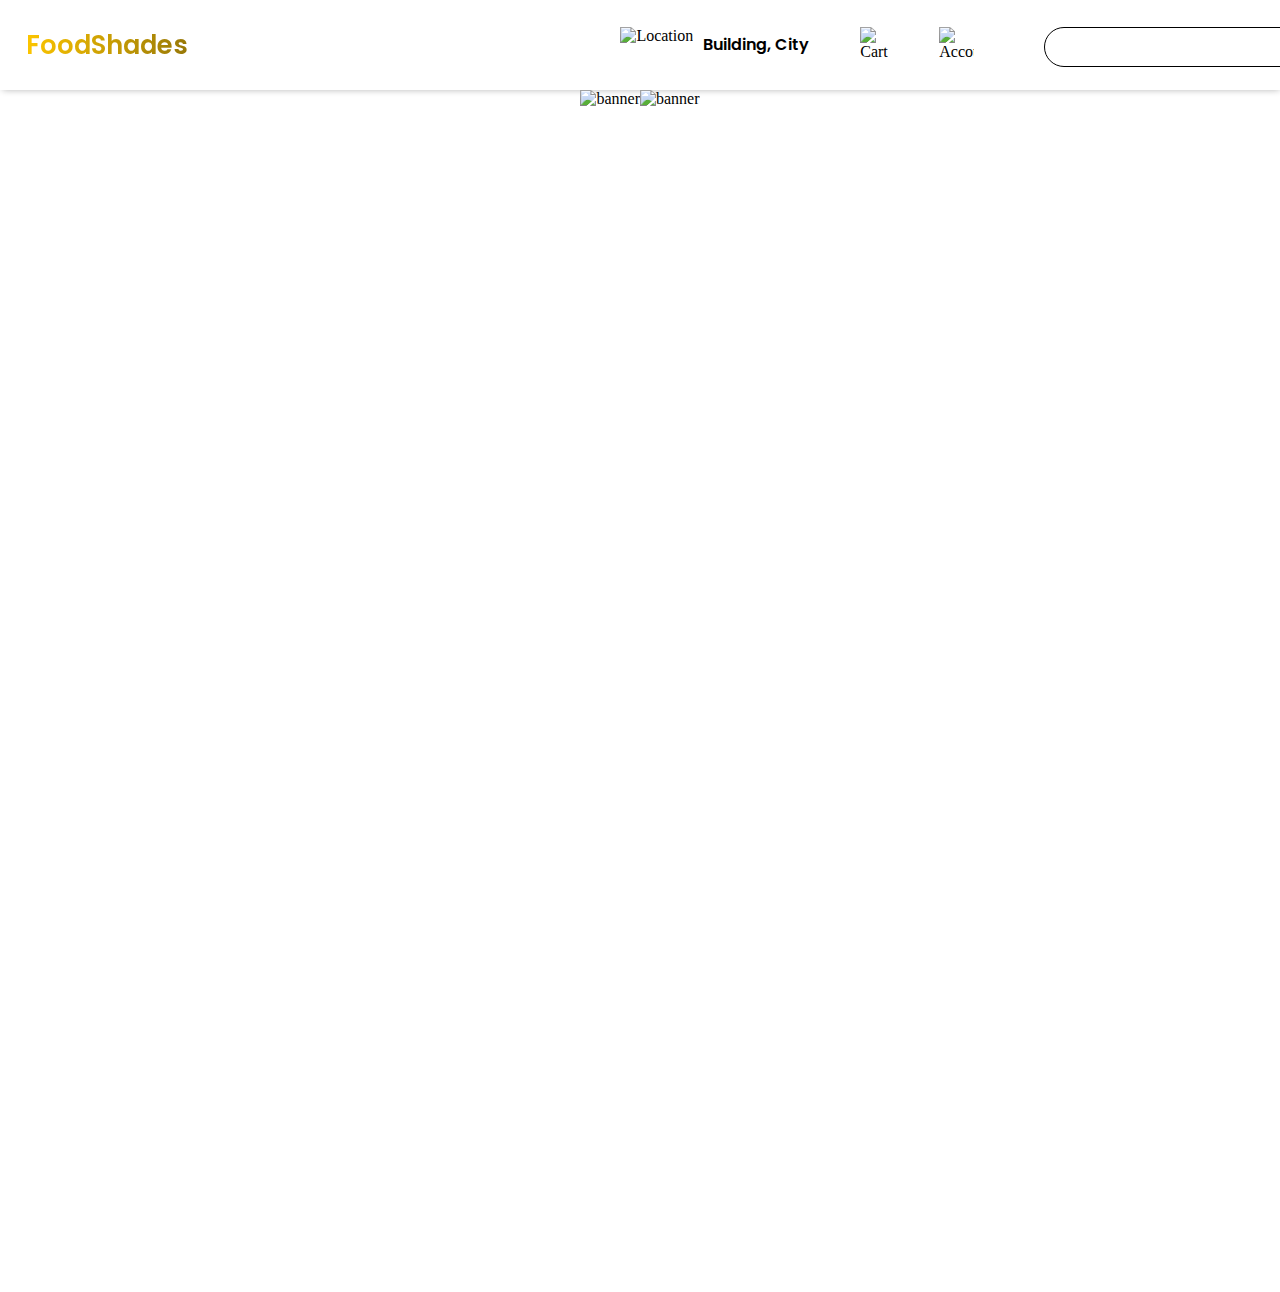
==== homepage.html @ 4d6f66c5 "Initial" ====
<!DOCTYPE html>
<html lang="en">
  <head>
    <meta charset="UTF-8" />
    <meta http-equiv="X-UA-Compatible" content="IE=edge" />
    <meta name="viewport" content="width=device-width, initial-scale=1.0" />
    <title>FoodShades</title>
    <link
      href="https://fonts.googleapis.com/css2?family=Poppins&display=swap"
      rel="stylesheet"
    />
    <link rel="stylesheet" href="style2.css" />
  </head>
  <body>
        <div class="navbar">
                <p class="name">FoodShades</p>
                <div class="navContents">
                  <div class="location">
                    <img src="location.png" alt="Location" class = "imgLocation">
                    <p class="address">Building, City</p>
                  </div>
                  <img src="basket.png" alt="Cart" class = "cart">
                  <img src="account.png" alt="Account" class = "account">
                  <div class="search">
                    <img src="search.png" alt="" class = "searchIcon">
                  </div>
                </div>
        </div>
        <div class="banner">
          <img src="banner1x.png" alt="banner" class = "banner1">
          <img src="banner2x.png" alt="banner" class = "banner2">
        </div>
        <div class="main"></div>
  </body>
</html>
---- style2.css ----
* {
  margin: 0;
  padding: 0;
}

body {
  background-color: #ffffff;
  font-size: 100%;
}

.name {
  font-family: "Poppins", sans-serif;
  /* letter-spacing: 1px; */
  font-size: 1.6em;
  /* z-index: 1; */
  background: linear-gradient(
    90deg,
    #ffc700 -2.08%,
    #987807 99.99%,
    rgba(0, 0, 0, 0) 100%
  );
  -webkit-background-clip: text;
  -webkit-text-fill-color: transparent;
  background-clip: text;
  /* text-fill-color: transparent; */
  font-weight: 600;
  display: inline-block;
  position: relative;
  left: 2vw;
}

/* .box1 {
    display: inline-block;
    background: black;
    height: 100px;
    width: 225px;
    display: flex;
    align-items: center;
} 
*/

.navbar {
  height: 90px;
  width: 100%;
  /* margin: 3.25vh auto auto auto; */
  display: flex;
  align-items: center;
  background: rgb(255, 255, 255);
  /* border: 0.001px inset black; */
  box-shadow: 0.5px 0.5px 7px -1px rgba(0, 0, 0, 0.324);
  /* display: inline; */
}

.navContents {
  position: absolute;
  height: 100px;
  left: 43vw;
  top: 27px;
  width: 50%;
  min-width: 540px;
  /* transform: scale(0.9); */
  display: flex;
  flex-direction: row;
  /* justify-content: space-between; */
}

.location {
  position: relative;
  left: 70px;
}

.address {
  font-family: "Poppins", sans-serif;
  font-size: 1.3em;
  color: black;
  float: right;
  font-size: 16px;
  font-weight: 580;
  /* line-height: 19px; */
  position: relative;
  left: 10px;
  top: 5px;
}

.imgLocation {
  width: 27.8px;
  height: 30px;
}

.cart {
  /* float: right; */
  width: 30px;
  height: 30px;
  position: relative;
  left: 131px;
}

.account {
  width: 35px;
  height: 35px;
  position: relative;
  left: 180px;
}

.search {
  width: 25vw;
  position: relative;
  left: 250px;
  height: 38px;
  border-style: solid;
  border-radius: 100px;
  border-width: 1px;
}

.searchIcon {
  width: 20px;
  height: 20px;
  position: relative;
  top: 8px;
  left: 23vw;
}

.banner {
  height: 302px;
  width: 100%;
  display: flex;
  justify-content: center;
}

.main {
  display: grid;
  grid-template-columns: 30vw 70vw;
  grid-template-rows: 100vh;
}
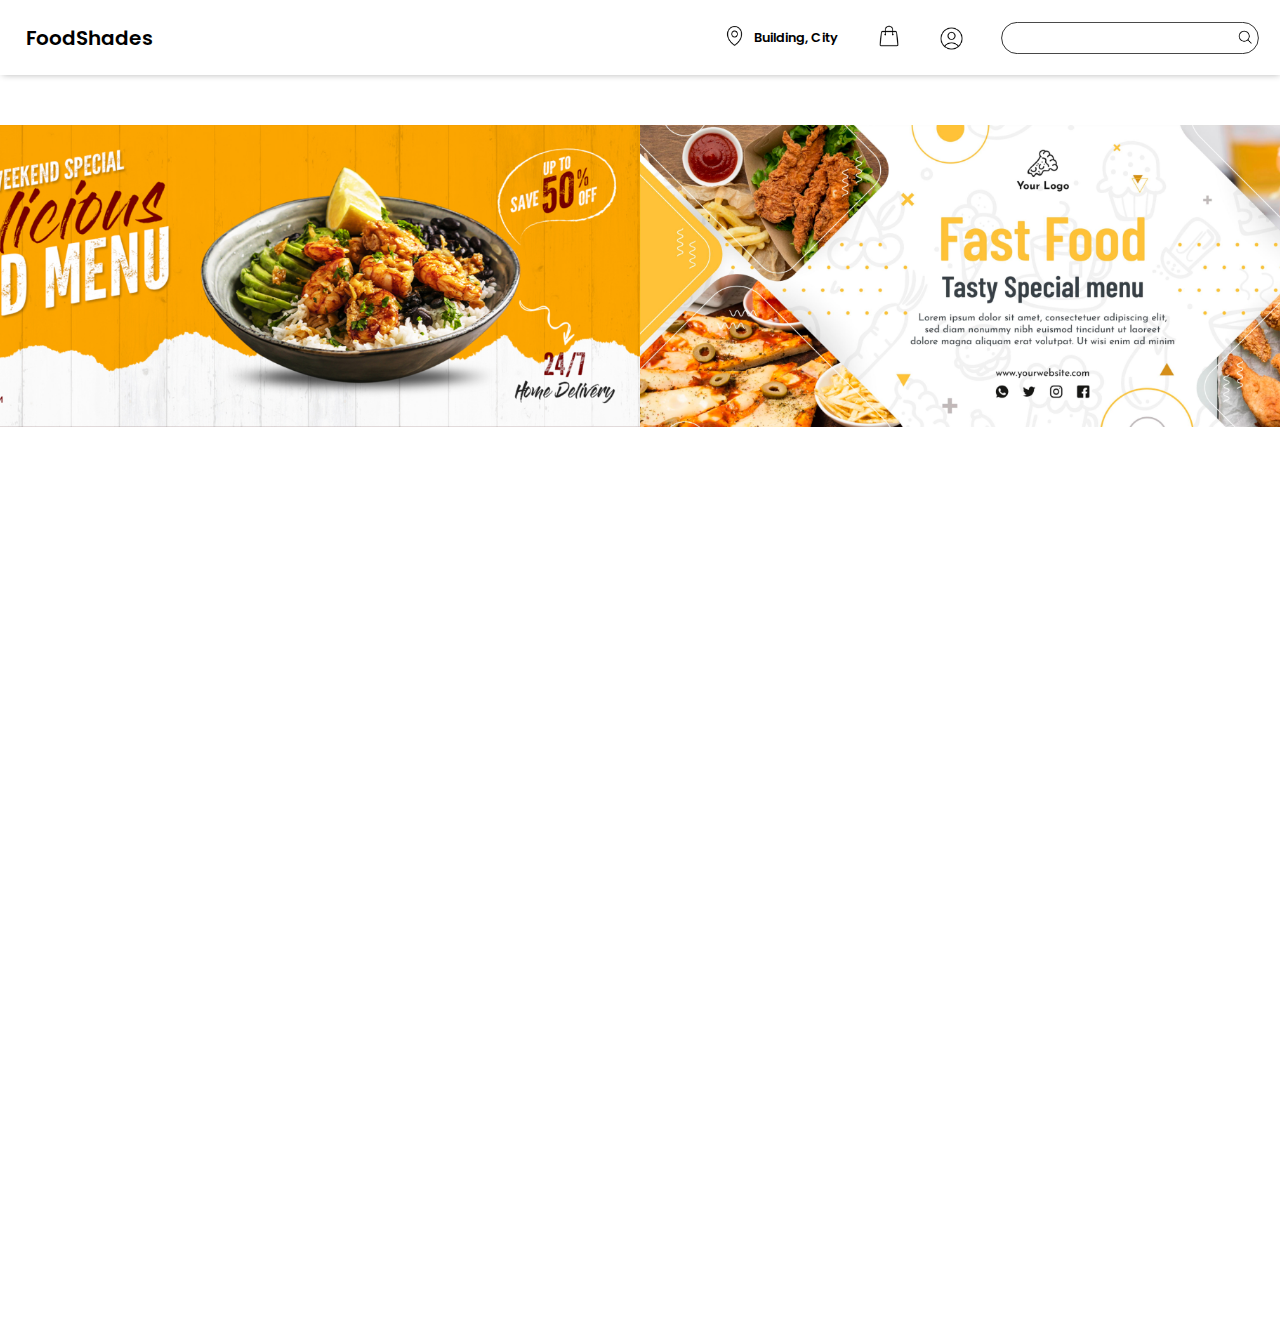
==== commit 1167ac1f: "Homepage" ====
--- a/homepage.html
+++ b/homepage.html
@@ -9,26 +9,26 @@
       href="https://fonts.googleapis.com/css2?family=Poppins&display=swap"
       rel="stylesheet"
     />
-    <link rel="stylesheet" href="style2.css" />
+    <link rel="stylesheet" href="style2.css"/>
   </head>
   <body>
         <div class="navbar">
                 <p class="name">FoodShades</p>
                 <div class="navContents">
                   <div class="location">
-                    <img src="location.png" alt="Location" class = "imgLocation">
+                    <img src="Images/location.png" alt="Location" class = "imgLocation">
                     <p class="address">Building, City</p>
                   </div>
-                  <img src="basket.png" alt="Cart" class = "cart">
-                  <img src="account.png" alt="Account" class = "account">
+                  <img src="Images/basket.png" alt="Cart" class = "cart">
+                  <img src="Images/account.png" alt="Account" class = "account">
                   <div class="search">
-                    <img src="search.png" alt="" class = "searchIcon">
+                    <img src="Images/search.png" alt="" class = "searchIcon">
                   </div>
                 </div>
         </div>
         <div class="banner">
-          <img src="banner1x.png" alt="banner" class = "banner1">
-          <img src="banner2x.png" alt="banner" class = "banner2">
+          <img src="Images/banner1x.png" alt="banner" class = "banner1">
+          <img src="Images/banner2x.png" alt="banner" class = "banner2">
         </div>
         <div class="main"></div>
   </body>
--- a/style2.css
+++ b/style2.css
@@ -1,6 +1,10 @@
 * {
   margin: 0;
   padding: 0;
+}
+
+html {
+  font-size: 10px;
 }
 
 body {
@@ -10,75 +14,49 @@
 
 .name {
   font-family: "Poppins", sans-serif;
-  /* letter-spacing: 1px; */
-  font-size: 1.6em;
-  /* z-index: 1; */
-  background: linear-gradient(
-    90deg,
-    #ffc700 -2.08%,
-    #987807 99.99%,
-    rgba(0, 0, 0, 0) 100%
-  );
-  -webkit-background-clip: text;
-  -webkit-text-fill-color: transparent;
-  background-clip: text;
-  /* text-fill-color: transparent; */
+  font-size: 2rem;
+  color: black;
   font-weight: 600;
   display: inline-block;
   position: relative;
   left: 2vw;
 }
 
-/* .box1 {
-    display: inline-block;
-    background: black;
-    height: 100px;
-    width: 225px;
-    display: flex;
-    align-items: center;
-} 
-*/
-
 .navbar {
-  height: 90px;
+  height: 75px;
   width: 100%;
-  /* margin: 3.25vh auto auto auto; */
   display: flex;
   align-items: center;
   background: rgb(255, 255, 255);
-  /* border: 0.001px inset black; */
   box-shadow: 0.5px 0.5px 7px -1px rgba(0, 0, 0, 0.324);
-  /* display: inline; */
 }
 
 .navContents {
   position: absolute;
-  height: 100px;
+  height: 75px;
   left: 43vw;
-  top: 27px;
+  top: 18px;
   width: 50%;
   min-width: 540px;
-  /* transform: scale(0.9); */
   display: flex;
   flex-direction: row;
-  /* justify-content: space-between; */
 }
 
 .location {
   position: relative;
-  left: 70px;
+  left: 16rem;
+  bottom: 2px;
+  transform: scale(0.8);
 }
 
 .address {
   font-family: "Poppins", sans-serif;
-  font-size: 1.3em;
   color: black;
   float: right;
-  font-size: 16px;
+  font-size: 1.6rem;
   font-weight: 580;
-  /* line-height: 19px; */
   position: relative;
-  left: 10px;
+  transform: translateX(10px);
   top: 5px;
 }
 
@@ -91,24 +69,31 @@
   /* float: right; */
   width: 30px;
   height: 30px;
+  top: 3px;
+
   position: relative;
-  left: 131px;
+  transform: scale(0.8);
+  left: 19rem;
 }
 
 .account {
   width: 35px;
   height: 35px;
+  top: 3px;
   position: relative;
-  left: 180px;
+  transform: scale(0.8);
+  left: 22rem;
 }
 
 .search {
   width: 25vw;
   position: relative;
-  left: 250px;
   height: 38px;
+  /* transform: translateX(200px); */
+  left: 22rem;
   border-style: solid;
   border-radius: 100px;
+  transform: scale(0.8);
   border-width: 1px;
 }
 
@@ -125,6 +110,7 @@
   width: 100%;
   display: flex;
   justify-content: center;
+  margin-top: 5rem;
 }
 
 .main {
